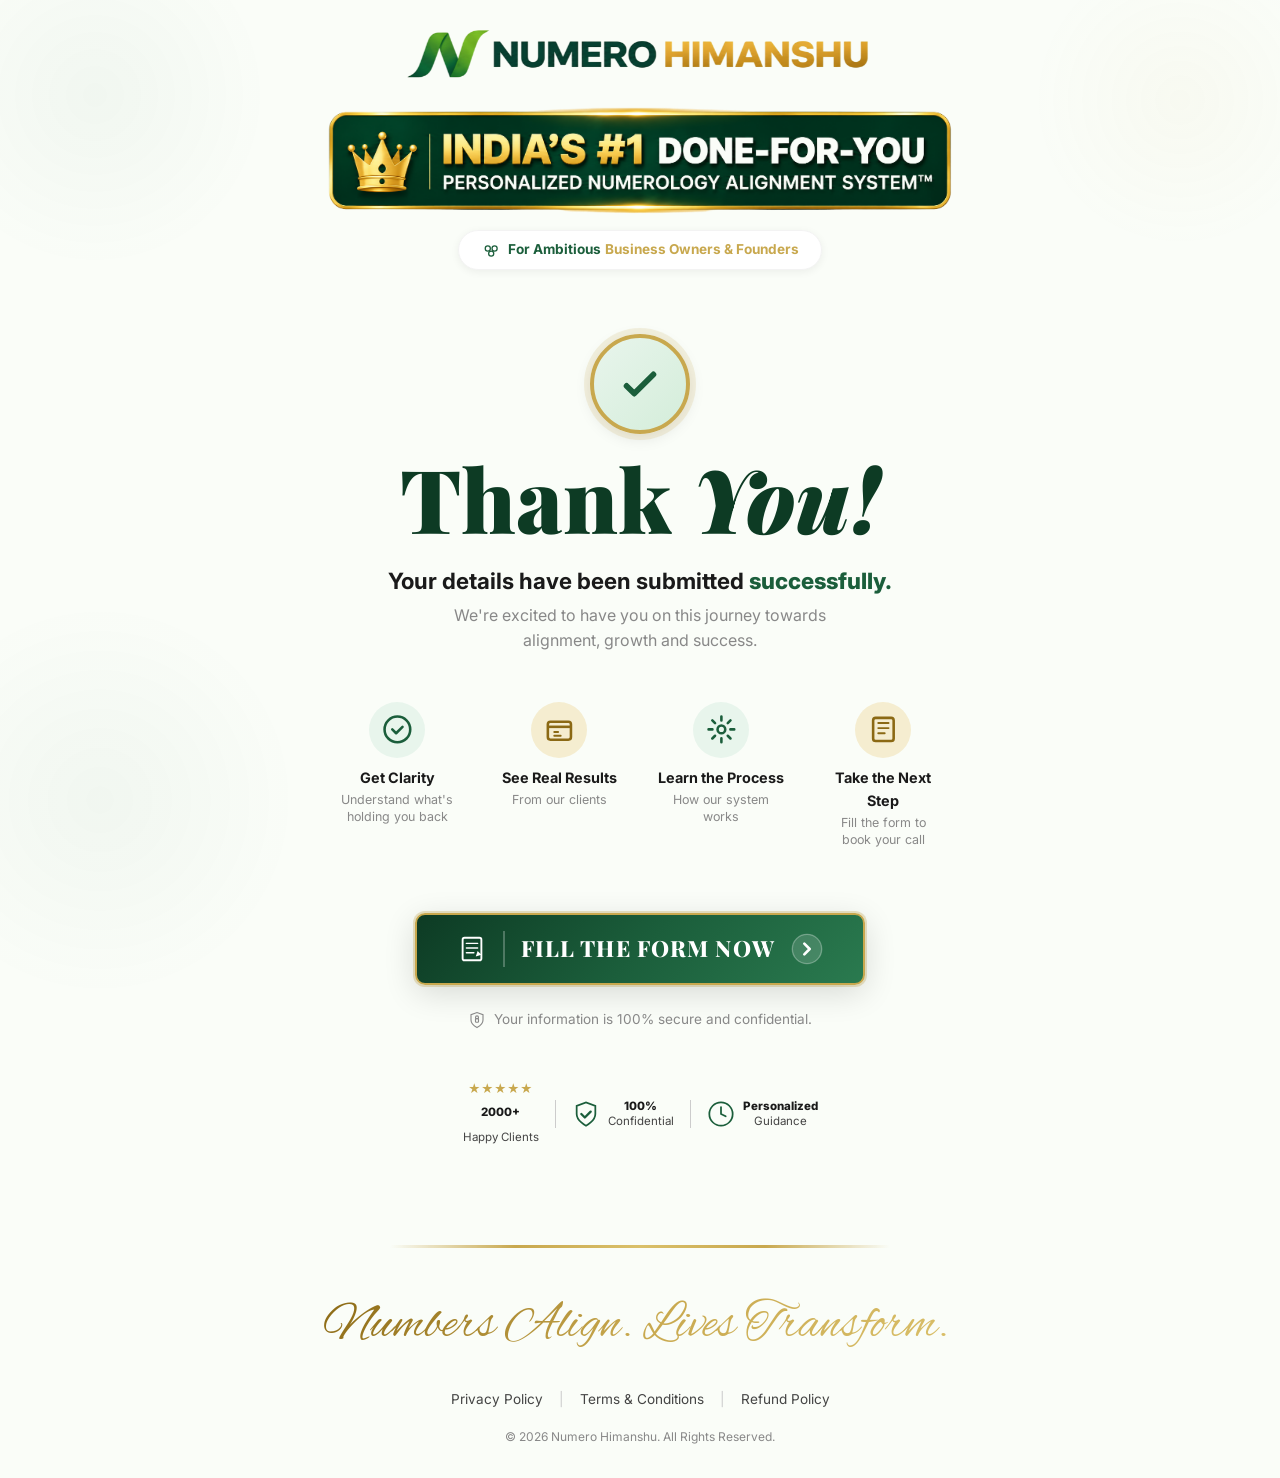
==== thankyou.html @ 4aa9016f "Remove avatar image from social proof bar on thank you page" ====
<!DOCTYPE html>
<html lang="en">
<head>
  <meta charset="UTF-8">
  <meta name="viewport" content="width=device-width, initial-scale=1.0">
  <title>Thank You — Numero Himanshu</title>
  <meta name="description" content="Thank you for booking your call with Numero Himanshu. Watch the full video and fill the form to complete your application.">
  <meta name="author" content="Numero Himanshu">
  <meta property="og:title" content="Thank You — Numero Himanshu">
  <meta property="og:description" content="Your details have been submitted successfully. Watch the video and fill the form now.">
  <meta property="og:type" content="website">
  <link rel="preconnect" href="https://fonts.googleapis.com">
  <link rel="preconnect" href="https://fonts.gstatic.com" crossorigin>
  <link href="https://fonts.googleapis.com/css2?family=Playfair+Display:ital,wght@0,700;0,800;0,900;1,700;1,800&family=Inter:wght@400;500;600;700;800&family=Great+Vibes&family=Alex+Brush&display=swap" rel="stylesheet">
  <link rel="stylesheet" href="thankyou_v3.css">
</head>
<body>

  <!-- Decorative Background Elements -->
  <div class="bg-ornament bg-ornament--top-left"></div>
  <div class="bg-ornament bg-ornament--top-right"></div>
  <div class="bg-ornament bg-ornament--bottom-left"></div>

  <!-- ========== HEADER / LOGO ========== -->
  <header class="site-header" id="site-header">
    <div class="container">
      <div class="logo" id="logo">
        <img src="images/logo_v2.png" alt="Numero Himanshu" class="logo__img">
      </div>
    </div>
  </header>

  <main>
    <!-- ========== HERO SECTION ========== -->
    <section class="hero" id="hero">
      <div class="container">

        <!-- Badge -->
        <div class="hero__badge" id="hero-badge">
          <img src="images/badge_v2.png" alt="India's #1 Done-For-You Personalized Numerology Alignment System™" class="hero__badge-img">
        </div>

        <!-- Sub-badge -->
        <div class="hero__sub-badge" id="hero-sub-badge">
          <svg class="hero__sub-badge-icon" viewBox="0 0 24 24" fill="none" xmlns="http://www.w3.org/2000/svg">
            <circle cx="8" cy="10" r="3" stroke="#1B5E3B" stroke-width="1.5" fill="none"/>
            <circle cx="16" cy="10" r="3" stroke="#1B5E3B" stroke-width="1.5" fill="none"/>
            <circle cx="12" cy="16" r="3" stroke="#1B5E3B" stroke-width="1.5" fill="none"/>
          </svg>
          <span class="hero__sub-badge-text"><span class="text-green">For Ambitious</span> <span class="text-gold">Business Owners & Founders</span></span>
        </div>

        <!-- Checkmark Icon -->
        <div class="ty-checkmark" id="ty-checkmark">
          <div class="ty-checkmark__circle">
            <svg viewBox="0 0 24 24" fill="none" xmlns="http://www.w3.org/2000/svg">
              <path d="M5 13l4 4L19 7" stroke="#1B5E3B" stroke-width="3" stroke-linecap="round" stroke-linejoin="round"/>
            </svg>
          </div>
        </div>

        <!-- Thank You Heading -->
        <h1 class="ty-heading" id="ty-heading">
          <span class="ty-heading__text">Thank </span><span class="ty-heading__text ty-heading__text--accent">You!</span>
        </h1>

        <!-- Success Message -->
        <div class="ty-message" id="ty-message">
          <p class="ty-message__title">Your details have been submitted <span class="text-green-bold">successfully.</span></p>
          <p class="ty-message__subtitle">We're excited to have you on this journey towards<br>alignment, growth and success.</p>
        </div>



        <!-- 4 Feature Cards -->
        <div class="ty-features" id="ty-features">
          <div class="ty-feature">
            <div class="ty-feature__icon ty-feature__icon--green">
              <svg viewBox="0 0 24 24" fill="none" xmlns="http://www.w3.org/2000/svg">
                <circle cx="12" cy="12" r="10" stroke="currentColor" stroke-width="2"/>
                <path d="M8 12l3 3 5-5" stroke="currentColor" stroke-width="2" stroke-linecap="round" stroke-linejoin="round"/>
              </svg>
            </div>
            <h3 class="ty-feature__title">Get Clarity</h3>
            <p class="ty-feature__desc">Understand what's<br>holding you back</p>
          </div>

          <div class="ty-feature">
            <div class="ty-feature__icon ty-feature__icon--gold">
              <svg viewBox="0 0 24 24" fill="none" xmlns="http://www.w3.org/2000/svg">
                <rect x="3" y="6" width="18" height="14" rx="2" stroke="currentColor" stroke-width="2"/>
                <path d="M3 10h18" stroke="currentColor" stroke-width="2"/>
                <path d="M8 14h3M8 17h5" stroke="currentColor" stroke-width="1.5" stroke-linecap="round"/>
              </svg>
            </div>
            <h3 class="ty-feature__title">See Real Results</h3>
            <p class="ty-feature__desc">From our clients</p>
          </div>

          <div class="ty-feature">
            <div class="ty-feature__icon ty-feature__icon--green">
              <svg viewBox="0 0 24 24" fill="none" xmlns="http://www.w3.org/2000/svg">
                <circle cx="12" cy="12" r="3" stroke="currentColor" stroke-width="2"/>
                <path d="M12 2v3M12 19v3M2 12h3M19 12h3M4.93 4.93l2.12 2.12M16.95 16.95l2.12 2.12M4.93 19.07l2.12-2.12M16.95 7.05l2.12-2.12" stroke="currentColor" stroke-width="2" stroke-linecap="round"/>
              </svg>
            </div>
            <h3 class="ty-feature__title">Learn the Process</h3>
            <p class="ty-feature__desc">How our system<br>works</p>
          </div>

          <div class="ty-feature">
            <div class="ty-feature__icon ty-feature__icon--gold">
              <svg viewBox="0 0 24 24" fill="none" xmlns="http://www.w3.org/2000/svg">
                <rect x="4" y="3" width="16" height="18" rx="2" stroke="currentColor" stroke-width="2"/>
                <path d="M8 7h8M8 11h8M8 15h5" stroke="currentColor" stroke-width="1.5" stroke-linecap="round"/>
              </svg>
            </div>
            <h3 class="ty-feature__title">Take the Next Step</h3>
            <p class="ty-feature__desc">Fill the form to<br>book your call</p>
          </div>
        </div>

        <!-- CTA Button - Fill the Form -->
        <a href="#" target="_blank" rel="noopener" class="cta-button" id="cta-fill-form">
          <div class="cta-button__icon">
            <svg viewBox="0 0 32 32" fill="none" xmlns="http://www.w3.org/2000/svg">
              <rect x="6" y="4" width="20" height="24" rx="2" fill="none" stroke="#fff" stroke-width="2"/>
              <path d="M10 10h12M10 15h12M10 20h8" stroke="#fff" stroke-width="1.5" stroke-linecap="round"/>
              <path d="M22 18l-2 6 6-2-4-4z" fill="#fff"/>
            </svg>
          </div>
          <div class="cta-button__divider"></div>
          <span class="cta-button__text">FILL THE FORM NOW</span>
          <div class="cta-button__arrow">
            <svg viewBox="0 0 24 24" fill="none" xmlns="http://www.w3.org/2000/svg">
              <circle cx="12" cy="12" r="11" fill="rgba(255,255,255,0.15)" stroke="rgba(255,255,255,0.3)" stroke-width="1"/>
              <path d="M10 8L14 12L10 16" stroke="#fff" stroke-width="2" stroke-linecap="round" stroke-linejoin="round"/>
            </svg>
          </div>
        </a>

        <!-- Security Notice -->
        <div class="ty-security" id="ty-security">
          <svg class="ty-security__icon" viewBox="0 0 24 24" fill="none" xmlns="http://www.w3.org/2000/svg">
            <path d="M12 22s8-4 8-10V5l-8-3-8 3v7c0 6 8 10 8 10z" stroke="#888" stroke-width="1.5" fill="none"/>
            <rect x="10" y="10" width="4" height="5" rx="1" stroke="#888" stroke-width="1.5"/>
            <circle cx="12" cy="8.5" r="2" stroke="#888" stroke-width="1.5"/>
          </svg>
          <span>Your information is 100% secure and confidential.</span>
        </div>

        <!-- Social Proof Bar -->
        <div class="ty-social-proof" id="ty-social-proof">
          <div class="ty-social-proof__item">
            <div class="ty-social-proof__info">
              <span class="ty-social-proof__stars">★★★★★</span>
              <span class="ty-social-proof__label"><strong>2000+</strong><br>Happy Clients</span>
            </div>
          </div>
          <div class="ty-social-proof__divider"></div>
          <div class="ty-social-proof__item">
            <svg class="ty-social-proof__badge-icon" viewBox="0 0 24 24" fill="none" xmlns="http://www.w3.org/2000/svg">
              <path d="M12 22s8-4 8-10V5l-8-3-8 3v7c0 6 8 10 8 10z" stroke="#1B5E3B" stroke-width="1.5"/>
              <path d="M8 12l3 3 5-5" stroke="#1B5E3B" stroke-width="2" stroke-linecap="round" stroke-linejoin="round"/>
            </svg>
            <span class="ty-social-proof__label"><strong>100%</strong><br>Confidential</span>
          </div>
          <div class="ty-social-proof__divider"></div>
          <div class="ty-social-proof__item">
            <svg class="ty-social-proof__badge-icon" viewBox="0 0 24 24" fill="none" xmlns="http://www.w3.org/2000/svg">
              <circle cx="12" cy="12" r="10" stroke="#1B5E3B" stroke-width="1.5"/>
              <path d="M12 6v6l4 2" stroke="#1B5E3B" stroke-width="1.5" stroke-linecap="round" stroke-linejoin="round"/>
            </svg>
            <span class="ty-social-proof__label"><strong>Personalized</strong><br>Guidance</span>
          </div>
        </div>

      </div>
    </section>

    <!-- ========== FOOTER ========== -->
    <footer class="site-footer" id="site-footer">
      <div class="container">
        <!-- Gold Decorative Divider -->
        <div class="footer__gold-divider"></div>

        <div class="footer__tagline-wrap">
          <p class="footer__tagline-text">Numbers Align. Lives Transform.</p>
        </div>

        <!-- Footer Links -->
        <div class="footer__links">
          <a href="#">Privacy Policy</a>
          <span class="footer__links-sep">|</span>
          <a href="#">Terms & Conditions</a>
          <span class="footer__links-sep">|</span>
          <a href="#">Refund Policy</a>
        </div>

        <div class="footer__copyright">
          &copy; 2026 Numero Himanshu. All Rights Reserved.
        </div>
      </div>
    </footer>
  </main>

</body>
</html>
---- thankyou_v3.css ----
/* =============================================
   NUMERO HIMANSHU — Thank You Page Styles
   Design: Dark Green + Gold + White
   ============================================= */

/* ---------- CSS CUSTOM PROPERTIES ---------- */
:root {
  /* Brand Colors */
  --green-deep:    #0D3B24;
  --green-primary: #1B5E3B;
  --green-medium:  #2A7A4F;
  --green-light:   #3A9A64;
  --green-pale:    #E8F5EC;

  --gold-deep:     #8B6914;
  --gold-primary:  #C8A84E;
  --gold-light:    #DAC06A;
  --gold-pale:     #F5EDD0;

  --white:         #FFFFFF;
  --off-white:     #FAFDF8;
  --cream:         #F7F4EC;
  --gray-100:      #F3F3F3;
  --gray-300:      #CCCCCC;
  --gray-500:      #888888;
  --gray-700:      #444444;
  --gray-900:      #1A1A1A;

  /* Typography */
  --font-display: 'Playfair Display', Georgia, serif;
  --font-body:    'Inter', system-ui, -apple-system, sans-serif;
  --font-script:  'Alex Brush', cursive;

  /* Spacing */
  --space-xs:   0.25rem;
  --space-sm:   0.5rem;
  --space-md:   1rem;
  --space-lg:   1.5rem;
  --space-xl:   2rem;
  --space-2xl:  3rem;
  --space-3xl:  4rem;
  --space-4xl:  6rem;

  /* Radius */
  --radius-sm:  6px;
  --radius-md:  10px;
  --radius-lg:  16px;
  --radius-xl:  24px;
  --radius-pill: 999px;

  /* Shadows */
  --shadow-sm:   0 2px 8px rgba(0,0,0,0.06);
  --shadow-md:   0 4px 16px rgba(0,0,0,0.10);
  --shadow-lg:   0 8px 32px rgba(0,0,0,0.14);
  --shadow-gold: 0 4px 20px rgba(200,168,78,0.25);
}

@media (max-width: 768px) {
  :root {
    --space-sm:   0.35rem;
    --space-md:   0.75rem;
    --space-lg:   1rem;
    --space-xl:   1.25rem;
    --space-2xl:  1.75rem;
    --space-3xl:  2.25rem;
    --space-4xl:  3rem;
  }
}

/* ---------- RESET & BASE ---------- */
*, *::before, *::after {
  margin: 0;
  padding: 0;
  box-sizing: border-box;
}

html {
  scroll-behavior: smooth;
  font-size: 16px;
}

body {
  font-family: var(--font-body);
  color: var(--gray-900);
  background: var(--off-white);
  line-height: 1.6;
  overflow-x: hidden;
  position: relative;
}

img {
  max-width: 100%;
  display: block;
}

a {
  text-decoration: none;
  color: inherit;
}

/* ---------- CONTAINER ---------- */
.container {
  width: 100%;
  max-width: 1000px;
  margin: 0 auto;
  padding: 0 var(--space-lg);
}

/* ---------- BACKGROUND ORNAMENTS ---------- */
.bg-ornament {
  position: fixed;
  pointer-events: none;
  z-index: 0;
  opacity: 0.04;
}

.bg-ornament--top-left {
  top: -80px;
  left: -80px;
  width: 350px;
  height: 350px;
  background: radial-gradient(circle, var(--green-primary) 0%, transparent 70%);
}

.bg-ornament--top-right {
  top: -50px;
  right: -50px;
  width: 300px;
  height: 300px;
  background: radial-gradient(circle, var(--gold-primary) 0%, transparent 70%);
}

.bg-ornament--bottom-left {
  bottom: -100px;
  left: -100px;
  width: 400px;
  height: 400px;
  background: radial-gradient(circle, var(--green-primary) 0%, transparent 70%);
}

/* =============================================
   HEADER / LOGO
   ============================================= */
.site-header {
  position: relative;
  z-index: 10;
  padding: var(--space-lg) 0 0;
  text-align: center;
}

.logo {
  display: inline-flex;
  align-items: center;
  gap: var(--space-sm);
}

.logo__img {
  height: 60px;
  width: auto;
  object-fit: contain;
}


/* =============================================
   HERO SECTION
   ============================================= */
.hero {
  position: relative;
  z-index: 1;
  text-align: center;
  padding-bottom: var(--space-xl);
}

/* --- Badge --- */
.hero__badge {
  display: inline-block;
  margin-top: -0.5rem;
  margin-bottom: 0;
  animation: fadeSlideDown 0.8s ease-out both;
}

.hero__badge-img {
  width: 100%;
  max-width: 750px;
  height: auto;
}


/* --- Sub Badge --- */
.hero__sub-badge {
  display: inline-flex;
  align-items: center;
  gap: 0.5em;
  background: var(--white);
  border: 1.5px solid var(--gray-100);
  padding: 0.6em 1.6em;
  border-radius: 2em;
  margin-top: -0.5rem;
  margin-bottom: var(--space-lg);
  box-shadow: var(--shadow-sm);
  font-size: clamp(0.6rem, 2vw, 0.85rem);
  color: var(--gray-700);
  animation: fadeSlideDown 0.8s 0.15s ease-out both;
}

.hero__sub-badge-icon {
  width: 1.5em;
  height: 1.5em;
  flex-shrink: 0;
}

.hero__sub-badge .text-green {
  color: var(--green-primary);
  font-weight: 700;
}

.hero__sub-badge .text-gold {
  color: var(--gold-primary);
  font-weight: 700;
}


/* =============================================
   THANK YOU — CHECKMARK
   ============================================= */
.ty-checkmark {
  margin: var(--space-xl) auto var(--space-md);
  animation: fadeSlideUp 0.8s 0.2s ease-out both;
}

.ty-checkmark__circle {
  width: clamp(60px, 15vw, 100px);
  height: clamp(60px, 15vw, 100px);
  margin: 0 auto;
  border-radius: 50%;
  background: linear-gradient(135deg, var(--green-pale) 0%, #d4edda 100%);
  border: 4px solid var(--gold-primary);
  box-shadow: 0 0 0 6px rgba(200, 168, 78, 0.15), var(--shadow-md);
  display: flex;
  align-items: center;
  justify-content: center;
}

.ty-checkmark__circle svg {
  width: 50%;
  height: 50%;
}


/* =============================================
   THANK YOU — HEADING
   ============================================= */
.ty-heading {
  font-family: var(--font-display);
  font-size: clamp(2.8rem, 10vw, 5.5rem);
  font-weight: 900;
  line-height: 1.1;
  margin-bottom: var(--space-md);
  animation: fadeSlideUp 0.8s 0.35s ease-out both;
}

.ty-heading__text {
  color: var(--green-deep);
}

.ty-heading__text--accent {
  font-style: italic;
}


/* =============================================
   THANK YOU — MESSAGE
   ============================================= */
.ty-message {
  margin-bottom: var(--space-xl);
  animation: fadeSlideUp 0.8s 0.5s ease-out both;
}

.ty-message__title {
  font-family: var(--font-body);
  font-size: clamp(0.95rem, 3.5vw, 1.4rem);
  font-weight: 700;
  color: var(--gray-900);
  margin-bottom: var(--space-xs);
}

.ty-message__title .text-green-bold {
  color: var(--green-primary);
  font-weight: 800;
}

.ty-message__subtitle {
  font-size: clamp(0.8rem, 2.8vw, 1rem);
  color: var(--gray-500);
  line-height: 1.6;
}


/* =============================================
   THANK YOU — VIDEO PROMPT
   ============================================= */
.ty-video-prompt {
  display: inline-flex;
  align-items: center;
  gap: var(--space-md);
  background: var(--white);
  border: 1.5px solid var(--gray-100);
  border-radius: var(--radius-lg);
  padding: var(--space-md) var(--space-xl);
  box-shadow: var(--shadow-sm);
  margin-bottom: var(--space-2xl);
  text-align: left;
  animation: fadeSlideUp 0.8s 0.6s ease-out both;
}

.ty-video-prompt__icon {
  width: 40px;
  height: 40px;
  min-width: 40px;
  border-radius: 50%;
  background: var(--gray-900);
  display: flex;
  align-items: center;
  justify-content: center;
  color: var(--white);
}

.ty-video-prompt__icon svg {
  width: 18px;
  height: 18px;
  margin-left: 2px;
}

.ty-video-prompt__bold {
  display: block;
  font-weight: 700;
  font-size: clamp(0.8rem, 2.5vw, 1rem);
  color: var(--gray-900);
}

.ty-video-prompt__sub {
  display: block;
  font-size: clamp(0.7rem, 2.2vw, 0.9rem);
  color: var(--gray-500);
}


/* =============================================
   THANK YOU — FEATURE CARDS
   ============================================= */
.ty-features {
  display: grid;
  grid-template-columns: repeat(4, 1fr);
  gap: var(--space-md);
  margin-bottom: var(--space-2xl);
  animation: fadeSlideUp 0.8s 0.7s ease-out both;
}

.ty-feature {
  text-align: center;
  padding: var(--space-md) var(--space-sm);
}

.ty-feature__icon {
  width: clamp(40px, 10vw, 56px);
  height: clamp(40px, 10vw, 56px);
  border-radius: 50%;
  display: flex;
  align-items: center;
  justify-content: center;
  margin: 0 auto var(--space-sm);
}

.ty-feature__icon svg {
  width: 55%;
  height: 55%;
}

.ty-feature__icon--green {
  background: var(--green-pale);
  color: var(--green-primary);
}

.ty-feature__icon--gold {
  background: var(--gold-pale);
  color: var(--gold-deep);
}

.ty-feature__title {
  font-family: var(--font-body);
  font-size: clamp(0.65rem, 2.2vw, 0.9rem);
  font-weight: 700;
  color: var(--gray-900);
  margin-bottom: 2px;
}

.ty-feature__desc {
  font-size: clamp(0.55rem, 1.8vw, 0.78rem);
  color: var(--gray-500);
  line-height: 1.4;
}


/* =============================================
   CTA BUTTON (reused from main page)
   ============================================= */
.cta-button {
  display: inline-flex;
  align-items: center;
  justify-content: center;
  gap: 0;
  max-width: 650px;
  margin: 0 auto var(--space-lg);
  background: linear-gradient(135deg, var(--green-deep) 0%, var(--green-primary) 50%, var(--green-medium) 100%);
  color: var(--white);
  padding: clamp(0.6rem, 2vw, 1rem) clamp(1.2rem, 4vw, 2.5rem);
  border-radius: var(--radius-md);
  box-shadow: var(--shadow-lg), 0 0 0 2px rgba(200,168,78,0.3);
  border: 2px solid var(--gold-primary);
  font-family: var(--font-display);
  cursor: pointer;
  transition: transform 0.2s, box-shadow 0.2s;
  animation: fadeSlideUp 0.9s 0.8s ease-out both;
}

.cta-button:hover {
  transform: translateY(-2px) scale(1.02);
  box-shadow: var(--shadow-lg), var(--shadow-gold);
}

.cta-button__icon {
  display: flex;
  align-items: center;
  justify-content: center;
  padding-right: clamp(0.5rem, 2vw, 1rem);
}

.cta-button__icon svg {
  width: clamp(22px, 4vw, 30px);
  height: clamp(22px, 4vw, 30px);
}

.cta-button__divider {
  width: 1.5px;
  height: clamp(24px, 5vw, 36px);
  background: rgba(255,255,255,0.25);
  margin-right: clamp(0.5rem, 2vw, 1rem);
}

.cta-button__text {
  font-size: clamp(0.85rem, 3vw, 1.4rem);
  font-weight: 800;
  letter-spacing: 0.05em;
  flex: 1;
  text-align: center;
}

.cta-button__arrow {
  display: flex;
  align-items: center;
  justify-content: center;
  margin-left: clamp(0.5rem, 2vw, 1rem);
}

.cta-button__arrow svg {
  width: clamp(22px, 5vw, 32px);
  height: clamp(22px, 5vw, 32px);
}


/* =============================================
   THANK YOU — SECURITY NOTICE
   ============================================= */
.ty-security {
  display: inline-flex;
  align-items: center;
  gap: var(--space-sm);
  font-size: clamp(0.65rem, 2.2vw, 0.85rem);
  color: var(--gray-500);
  margin-bottom: var(--space-2xl);
  animation: fadeSlideUp 0.9s 0.85s ease-out both;
}

.ty-security__icon {
  width: 18px;
  height: 18px;
  flex-shrink: 0;
}


/* =============================================
   THANK YOU — SOCIAL PROOF BAR
   ============================================= */
.ty-social-proof {
  display: flex;
  align-items: center;
  justify-content: center;
  gap: var(--space-md);
  flex-wrap: wrap;
  margin-bottom: var(--space-xl);
  animation: fadeSlideUp 0.9s 0.9s ease-out both;
}

.ty-social-proof__item {
  display: flex;
  align-items: center;
  gap: var(--space-sm);
}

.ty-social-proof__avatars {
  display: flex;
}

.ty-social-proof__avatar {
  width: 32px;
  height: 32px;
  border-radius: 50%;
  object-fit: cover;
  border: 2px solid var(--white);
}

.ty-social-proof__stars {
  color: var(--gold-primary);
  font-size: 0.75rem;
  display: block;
}

.ty-social-proof__label {
  font-size: clamp(0.55rem, 1.8vw, 0.72rem);
  color: var(--gray-700);
  line-height: 1.3;
}

.ty-social-proof__label strong {
  font-weight: 800;
  color: var(--gray-900);
}

.ty-social-proof__divider {
  width: 1px;
  height: 28px;
  background: var(--gray-300);
}

.ty-social-proof__badge-icon {
  width: 28px;
  height: 28px;
  flex-shrink: 0;
}


/* =============================================
   FOOTER
   ============================================= */
.site-footer {
  position: relative;
  z-index: 1;
  text-align: center;
  padding-top: var(--space-xl);
  padding-bottom: var(--space-xl);
}

.footer__gold-divider {
  width: 80%;
  max-width: 500px;
  height: 3px;
  margin: 0 auto var(--space-2xl);
  background: linear-gradient(90deg, transparent, var(--gold-primary), var(--gold-light), var(--gold-primary), transparent);
  border-radius: 2px;
}

.footer__tagline-wrap {
  text-align: center;
  margin-bottom: var(--space-xl);
}

.footer__tagline-text {
  font-family: var(--font-script);
  font-size: clamp(1.6rem, 5.5vw, 3.2rem);
  font-weight: 400;
  background: linear-gradient(135deg, var(--gold-deep) 0%, var(--gold-primary) 50%, var(--gold-light) 100%);
  -webkit-background-clip: text;
  -webkit-text-fill-color: transparent;
  background-clip: text;
  color: var(--gold-primary);
  margin: 0;
  padding-right: 0.2em;
  line-height: 1.2;
  white-space: nowrap;
  animation: fadeSlideUp 0.9s 1s ease-out both;
}

.footer__links {
  display: flex;
  align-items: center;
  justify-content: center;
  gap: var(--space-md);
  margin-bottom: var(--space-md);
  font-size: clamp(0.7rem, 2.2vw, 0.85rem);
  color: var(--gray-700);
}

.footer__links a {
  color: var(--gray-700);
  transition: color 0.2s;
}

.footer__links a:hover {
  color: var(--green-primary);
}

.footer__links-sep {
  color: var(--gray-300);
}

.footer__copyright {
  font-size: clamp(0.6rem, 1.8vw, 0.75rem);
  color: var(--gray-500);
}


/* =============================================
   ANIMATIONS
   ============================================= */
@keyframes fadeSlideDown {
  from {
    opacity: 0;
    transform: translateY(-20px);
  }
  to {
    opacity: 1;
    transform: translateY(0);
  }
}

@keyframes fadeSlideUp {
  from {
    opacity: 0;
    transform: translateY(30px);
  }
  to {
    opacity: 1;
    transform: translateY(0);
  }
}

@keyframes shimmer {
  0%, 100% { background-position: 0% center; }
  50% { background-position: 100% center; }
}

@keyframes pulseGlow {
  0%, 100% { box-shadow: 0 0 0 0 rgba(200,168,78,0.4); }
  50% { box-shadow: 0 0 20px 8px rgba(200,168,78,0.15); }
}


/* =============================================
   RESPONSIVE — MOBILE
   ============================================= */
@media (max-width: 480px) {
  .logo__img {
    height: 42px;
  }

  .ty-features {
    grid-template-columns: repeat(4, 1fr);
    gap: var(--space-xs);
  }

  .ty-video-prompt {
    padding: var(--space-sm) var(--space-md);
    gap: var(--space-sm);
  }

  .ty-video-prompt__icon {
    width: 32px;
    height: 32px;
    min-width: 32px;
  }

  .ty-video-prompt__icon svg {
    width: 14px;
    height: 14px;
  }

  .ty-social-proof {
    gap: var(--space-sm);
  }

  .ty-social-proof__divider {
    height: 20px;
  }

  .ty-social-proof__badge-icon {
    width: 20px;
    height: 20px;
  }

  .ty-social-proof__avatar {
    width: 24px;
    height: 24px;
  }

  .cta-button__text {
    font-size: 1rem;
    letter-spacing: 0.04em;
  }

  .cta-button__icon svg {
    width: 22px;
    height: 22px;
  }

  .cta-button__arrow svg {
    width: 26px;
    height: 26px;
  }
}

/* Tablet and up */
@media (min-width: 768px) {
  .container {
    max-width: 680px;
  }

  .site-header {
    padding-bottom: var(--space-md);
  }

  .hero__badge {
    margin-top: 0;
    margin-bottom: var(--space-sm);
  }

  .hero__sub-badge {
    margin-top: 0;
    margin-bottom: var(--space-xl);
  }

  .hero__badge-text {
    font-size: 0.75rem;
  }
}
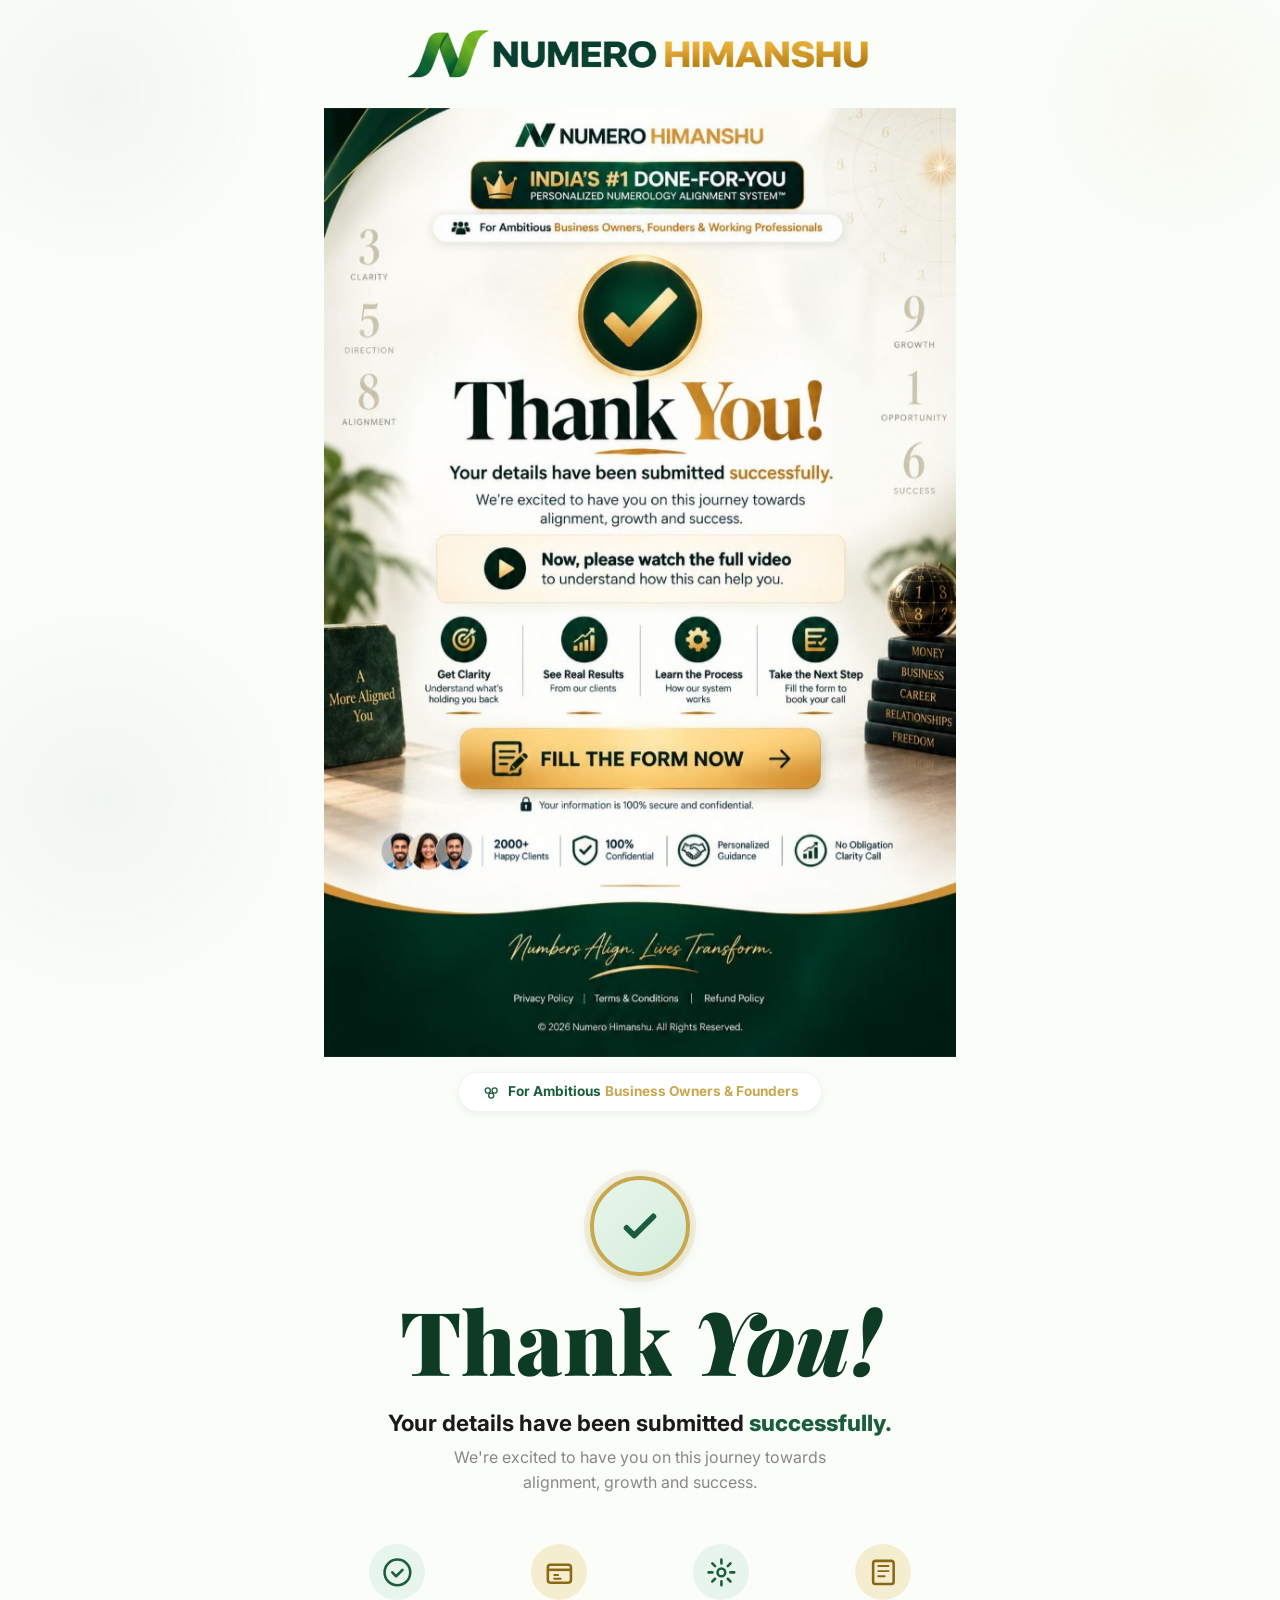
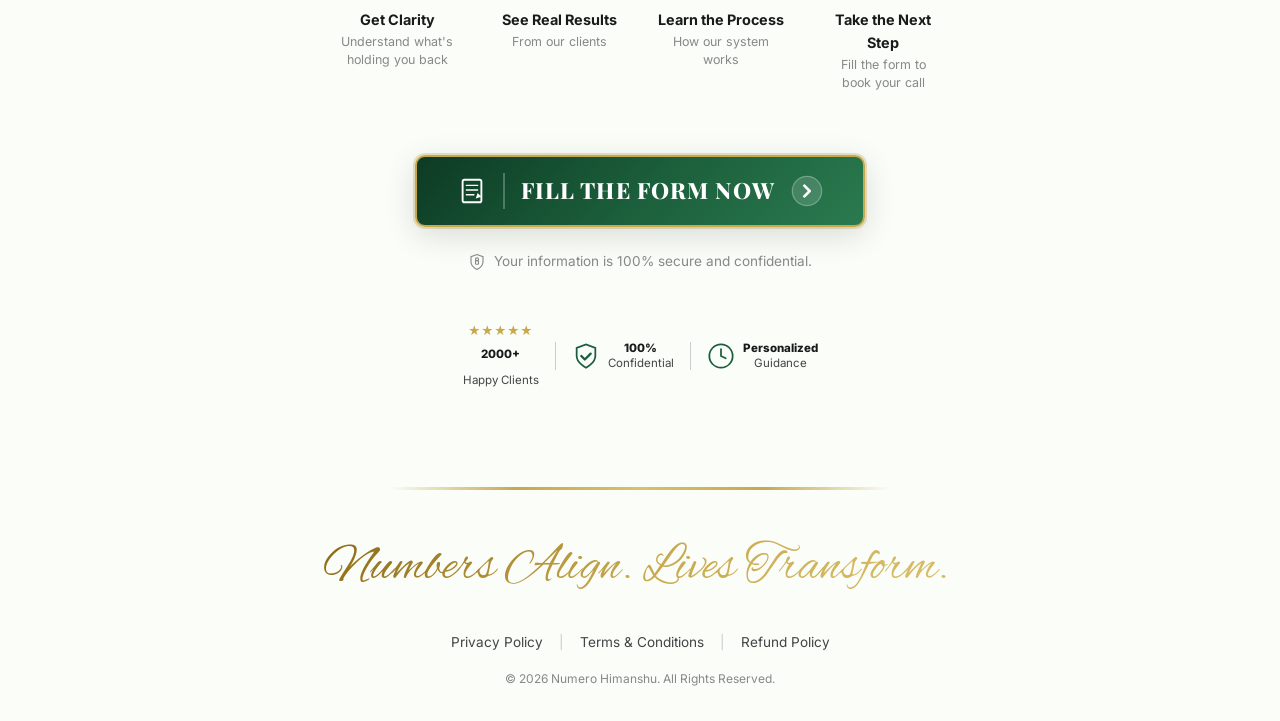
==== commit 5c96dfc9: "Update badge image to BUSINESS NUMEROLOGY ALIGNMENT" ====
--- a/thankyou.html
+++ b/thankyou.html
@@ -37,7 +37,7 @@
 
         <!-- Badge -->
         <div class="hero__badge" id="hero-badge">
-          <img src="images/badge_v2.png" alt="India's #1 Done-For-You Personalized Numerology Alignment System™" class="hero__badge-img">
+          <img src="images/badge_v3.jpg" alt="India's #1 Done-For-You Business Numerology Alignment™" class="hero__badge-img">
         </div>
 
         <!-- Sub-badge -->
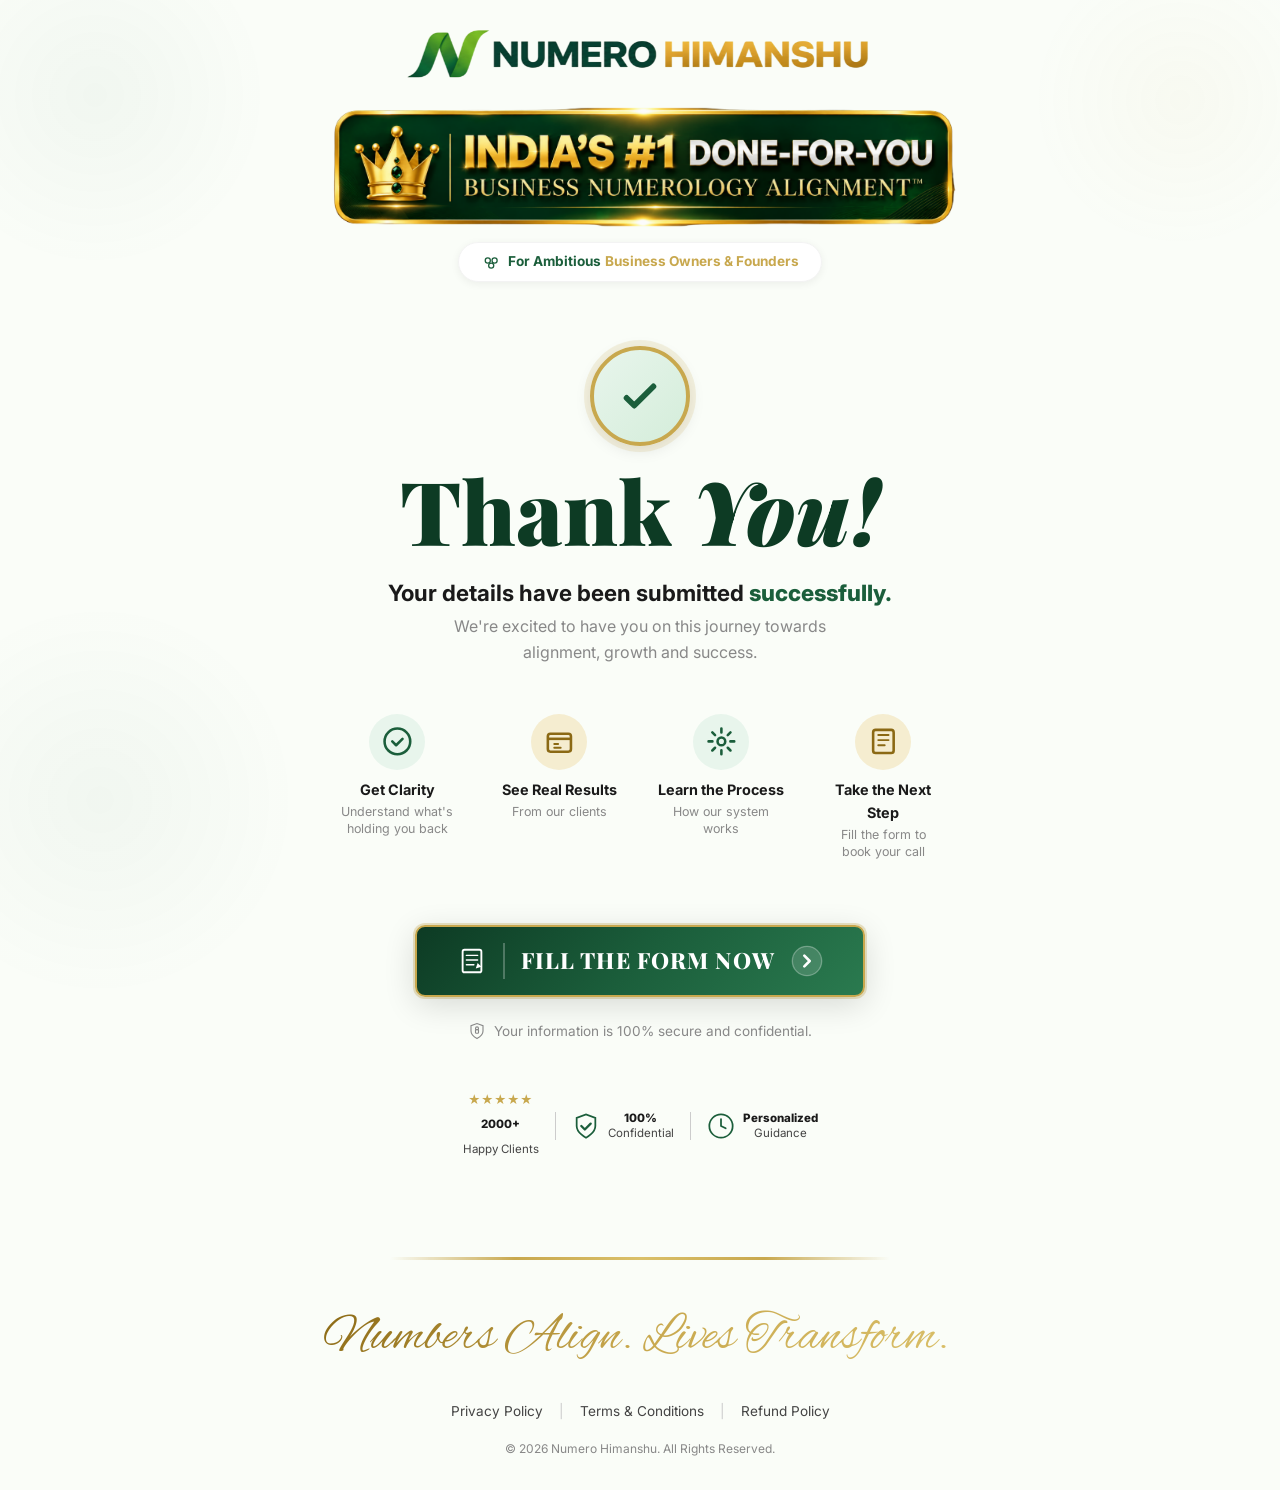
==== commit 0acbdda8: "Update badge image to the correct provided image" ====
--- a/thankyou.html
+++ b/thankyou.html
@@ -37,7 +37,7 @@
 
         <!-- Badge -->
         <div class="hero__badge" id="hero-badge">
-          <img src="images/badge_v3.jpg" alt="India's #1 Done-For-You Business Numerology Alignment™" class="hero__badge-img">
+          <img src="images/badge_v4.png" alt="India's #1 Done-For-You Business Numerology Alignment™" class="hero__badge-img">
         </div>
 
         <!-- Sub-badge -->
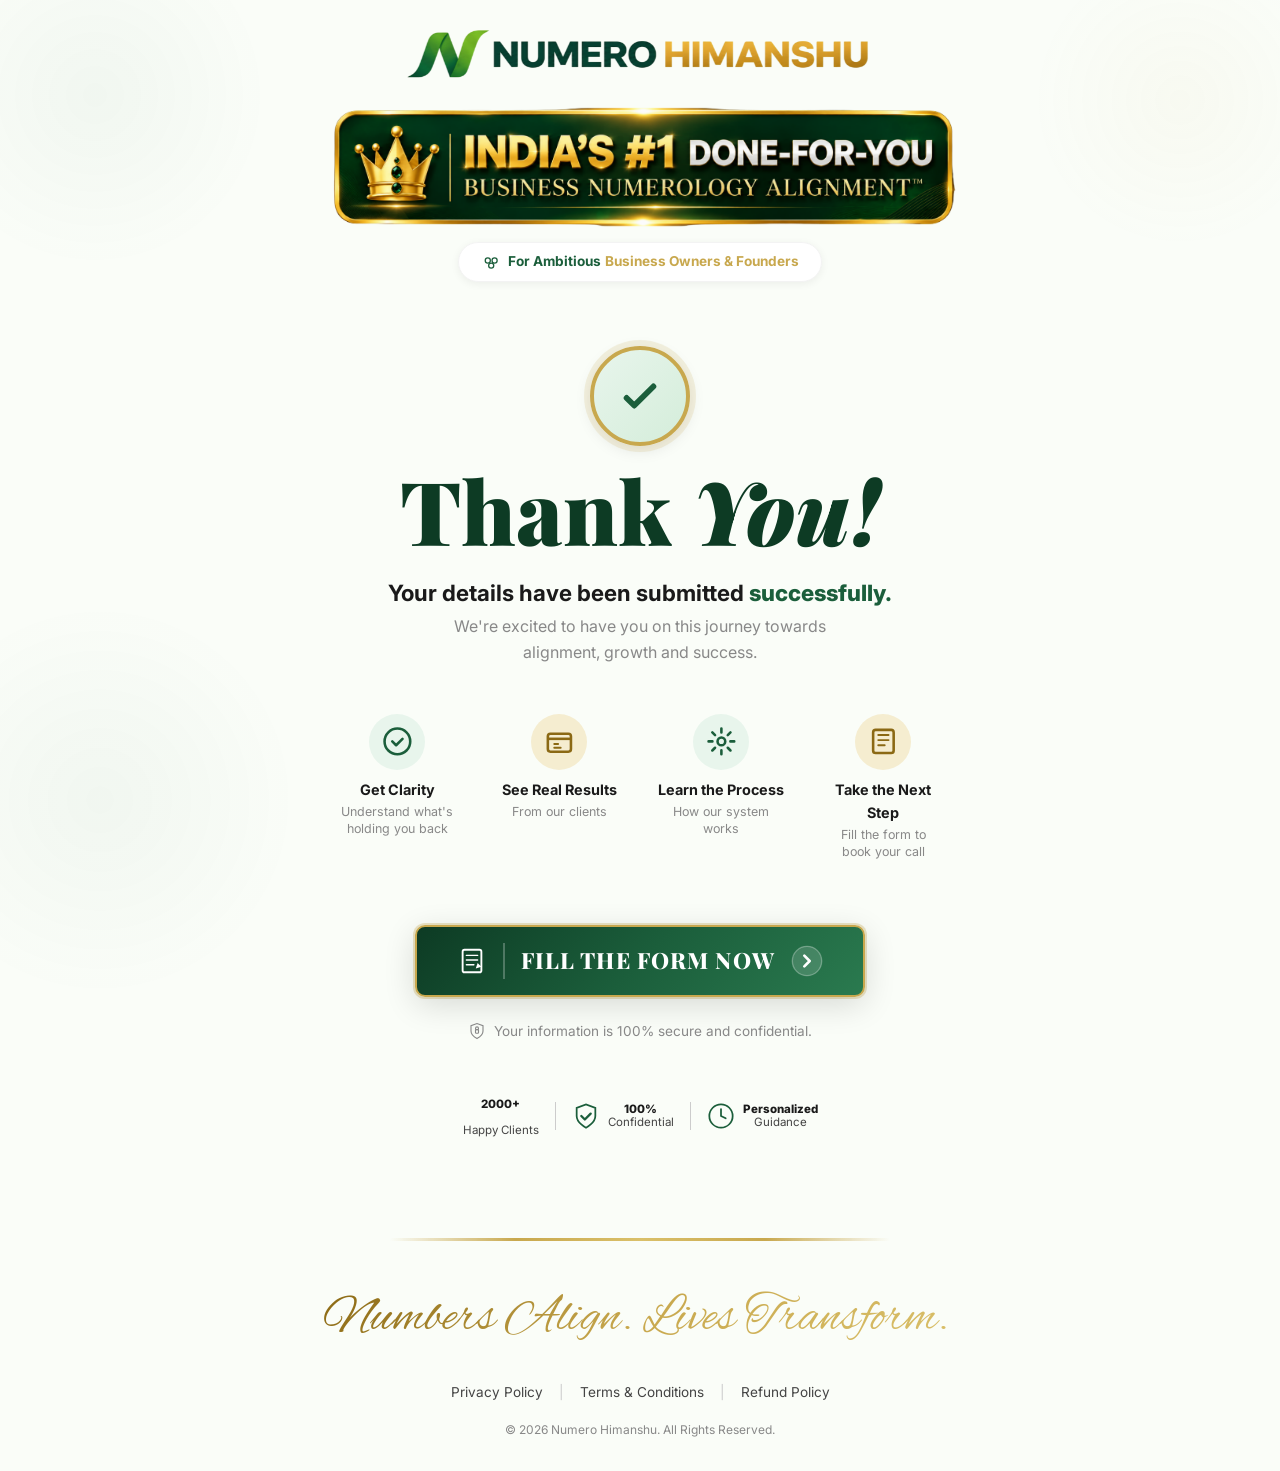
==== commit 6bce8818: "Remove stars from Happy Clients and reduce line-height" ====
--- a/thankyou.html
+++ b/thankyou.html
@@ -12,7 +12,7 @@
   <link rel="preconnect" href="https://fonts.googleapis.com">
   <link rel="preconnect" href="https://fonts.gstatic.com" crossorigin>
   <link href="https://fonts.googleapis.com/css2?family=Playfair+Display:ital,wght@0,700;0,800;0,900;1,700;1,800&family=Inter:wght@400;500;600;700;800&family=Great+Vibes&family=Alex+Brush&display=swap" rel="stylesheet">
-  <link rel="stylesheet" href="thankyou_v3.css">
+  <link rel="stylesheet" href="thankyou_v4.css">
 </head>
 <body>
 
@@ -121,7 +121,7 @@
         </div>
 
         <!-- CTA Button - Fill the Form -->
-        <a href="#" target="_blank" rel="noopener" class="cta-button" id="cta-fill-form">
+        <a href="https://docs.google.com/forms/d/e/1FAIpQLSfP5F0KA-wApXB-6QwirJ4SPEWi4gEYkLsGLkhRnbP4P7kDVQ/viewform" target="_blank" rel="noopener" class="cta-button" id="cta-fill-form">
           <div class="cta-button__icon">
             <svg viewBox="0 0 32 32" fill="none" xmlns="http://www.w3.org/2000/svg">
               <rect x="6" y="4" width="20" height="24" rx="2" fill="none" stroke="#fff" stroke-width="2"/>
@@ -153,7 +153,6 @@
         <div class="ty-social-proof" id="ty-social-proof">
           <div class="ty-social-proof__item">
             <div class="ty-social-proof__info">
-              <span class="ty-social-proof__stars">★★★★★</span>
               <span class="ty-social-proof__label"><strong>2000+</strong><br>Happy Clients</span>
             </div>
           </div>
--- a/thankyou_v4.css
+++ b/thankyou_v4.css
@@ -0,0 +1,744 @@
+/* =============================================
+   NUMERO HIMANSHU — Thank You Page Styles
+   Design: Dark Green + Gold + White
+   ============================================= */
+
+/* ---------- CSS CUSTOM PROPERTIES ---------- */
+:root {
+  /* Brand Colors */
+  --green-deep:    #0D3B24;
+  --green-primary: #1B5E3B;
+  --green-medium:  #2A7A4F;
+  --green-light:   #3A9A64;
+  --green-pale:    #E8F5EC;
+
+  --gold-deep:     #8B6914;
+  --gold-primary:  #C8A84E;
+  --gold-light:    #DAC06A;
+  --gold-pale:     #F5EDD0;
+
+  --white:         #FFFFFF;
+  --off-white:     #FAFDF8;
+  --cream:         #F7F4EC;
+  --gray-100:      #F3F3F3;
+  --gray-300:      #CCCCCC;
+  --gray-500:      #888888;
+  --gray-700:      #444444;
+  --gray-900:      #1A1A1A;
+
+  /* Typography */
+  --font-display: 'Playfair Display', Georgia, serif;
+  --font-body:    'Inter', system-ui, -apple-system, sans-serif;
+  --font-script:  'Alex Brush', cursive;
+
+  /* Spacing */
+  --space-xs:   0.25rem;
+  --space-sm:   0.5rem;
+  --space-md:   1rem;
+  --space-lg:   1.5rem;
+  --space-xl:   2rem;
+  --space-2xl:  3rem;
+  --space-3xl:  4rem;
+  --space-4xl:  6rem;
+
+  /* Radius */
+  --radius-sm:  6px;
+  --radius-md:  10px;
+  --radius-lg:  16px;
+  --radius-xl:  24px;
+  --radius-pill: 999px;
+
+  /* Shadows */
+  --shadow-sm:   0 2px 8px rgba(0,0,0,0.06);
+  --shadow-md:   0 4px 16px rgba(0,0,0,0.10);
+  --shadow-lg:   0 8px 32px rgba(0,0,0,0.14);
+  --shadow-gold: 0 4px 20px rgba(200,168,78,0.25);
+}
+
+@media (max-width: 768px) {
+  :root {
+    --space-sm:   0.35rem;
+    --space-md:   0.75rem;
+    --space-lg:   1rem;
+    --space-xl:   1.25rem;
+    --space-2xl:  1.75rem;
+    --space-3xl:  2.25rem;
+    --space-4xl:  3rem;
+  }
+}
+
+/* ---------- RESET & BASE ---------- */
+*, *::before, *::after {
+  margin: 0;
+  padding: 0;
+  box-sizing: border-box;
+}
+
+html {
+  scroll-behavior: smooth;
+  font-size: 16px;
+}
+
+body {
+  font-family: var(--font-body);
+  color: var(--gray-900);
+  background: var(--off-white);
+  line-height: 1.6;
+  overflow-x: hidden;
+  position: relative;
+}
+
+img {
+  max-width: 100%;
+  display: block;
+}
+
+a {
+  text-decoration: none;
+  color: inherit;
+}
+
+/* ---------- CONTAINER ---------- */
+.container {
+  width: 100%;
+  max-width: 1000px;
+  margin: 0 auto;
+  padding: 0 var(--space-lg);
+}
+
+/* ---------- BACKGROUND ORNAMENTS ---------- */
+.bg-ornament {
+  position: fixed;
+  pointer-events: none;
+  z-index: 0;
+  opacity: 0.04;
+}
+
+.bg-ornament--top-left {
+  top: -80px;
+  left: -80px;
+  width: 350px;
+  height: 350px;
+  background: radial-gradient(circle, var(--green-primary) 0%, transparent 70%);
+}
+
+.bg-ornament--top-right {
+  top: -50px;
+  right: -50px;
+  width: 300px;
+  height: 300px;
+  background: radial-gradient(circle, var(--gold-primary) 0%, transparent 70%);
+}
+
+.bg-ornament--bottom-left {
+  bottom: -100px;
+  left: -100px;
+  width: 400px;
+  height: 400px;
+  background: radial-gradient(circle, var(--green-primary) 0%, transparent 70%);
+}
+
+/* =============================================
+   HEADER / LOGO
+   ============================================= */
+.site-header {
+  position: relative;
+  z-index: 10;
+  padding: var(--space-lg) 0 0;
+  text-align: center;
+}
+
+.logo {
+  display: inline-flex;
+  align-items: center;
+  gap: var(--space-sm);
+}
+
+.logo__img {
+  height: 60px;
+  width: auto;
+  object-fit: contain;
+}
+
+
+/* =============================================
+   HERO SECTION
+   ============================================= */
+.hero {
+  position: relative;
+  z-index: 1;
+  text-align: center;
+  padding-bottom: var(--space-xl);
+}
+
+/* --- Badge --- */
+.hero__badge {
+  display: inline-block;
+  margin-top: -0.5rem;
+  margin-bottom: 0;
+  animation: fadeSlideDown 0.8s ease-out both;
+}
+
+.hero__badge-img {
+  width: 100%;
+  max-width: 750px;
+  height: auto;
+}
+
+
+/* --- Sub Badge --- */
+.hero__sub-badge {
+  display: inline-flex;
+  align-items: center;
+  gap: 0.5em;
+  background: var(--white);
+  border: 1.5px solid var(--gray-100);
+  padding: 0.6em 1.6em;
+  border-radius: 2em;
+  margin-top: -0.5rem;
+  margin-bottom: var(--space-lg);
+  box-shadow: var(--shadow-sm);
+  font-size: clamp(0.6rem, 2vw, 0.85rem);
+  color: var(--gray-700);
+  animation: fadeSlideDown 0.8s 0.15s ease-out both;
+}
+
+.hero__sub-badge-icon {
+  width: 1.5em;
+  height: 1.5em;
+  flex-shrink: 0;
+}
+
+.hero__sub-badge .text-green {
+  color: var(--green-primary);
+  font-weight: 700;
+}
+
+.hero__sub-badge .text-gold {
+  color: var(--gold-primary);
+  font-weight: 700;
+}
+
+
+/* =============================================
+   THANK YOU — CHECKMARK
+   ============================================= */
+.ty-checkmark {
+  margin: var(--space-xl) auto var(--space-md);
+  animation: fadeSlideUp 0.8s 0.2s ease-out both;
+}
+
+.ty-checkmark__circle {
+  width: clamp(60px, 15vw, 100px);
+  height: clamp(60px, 15vw, 100px);
+  margin: 0 auto;
+  border-radius: 50%;
+  background: linear-gradient(135deg, var(--green-pale) 0%, #d4edda 100%);
+  border: 4px solid var(--gold-primary);
+  box-shadow: 0 0 0 6px rgba(200, 168, 78, 0.15), var(--shadow-md);
+  display: flex;
+  align-items: center;
+  justify-content: center;
+}
+
+.ty-checkmark__circle svg {
+  width: 50%;
+  height: 50%;
+}
+
+
+/* =============================================
+   THANK YOU — HEADING
+   ============================================= */
+.ty-heading {
+  font-family: var(--font-display);
+  font-size: clamp(2.8rem, 10vw, 5.5rem);
+  font-weight: 900;
+  line-height: 1.1;
+  margin-bottom: var(--space-md);
+  animation: fadeSlideUp 0.8s 0.35s ease-out both;
+}
+
+.ty-heading__text {
+  color: var(--green-deep);
+}
+
+.ty-heading__text--accent {
+  font-style: italic;
+}
+
+
+/* =============================================
+   THANK YOU — MESSAGE
+   ============================================= */
+.ty-message {
+  margin-bottom: var(--space-xl);
+  animation: fadeSlideUp 0.8s 0.5s ease-out both;
+}
+
+.ty-message__title {
+  font-family: var(--font-body);
+  font-size: clamp(0.95rem, 3.5vw, 1.4rem);
+  font-weight: 700;
+  color: var(--gray-900);
+  margin-bottom: var(--space-xs);
+}
+
+.ty-message__title .text-green-bold {
+  color: var(--green-primary);
+  font-weight: 800;
+}
+
+.ty-message__subtitle {
+  font-size: clamp(0.8rem, 2.8vw, 1rem);
+  color: var(--gray-500);
+  line-height: 1.6;
+}
+
+
+/* =============================================
+   THANK YOU — VIDEO PROMPT
+   ============================================= */
+.ty-video-prompt {
+  display: inline-flex;
+  align-items: center;
+  gap: var(--space-md);
+  background: var(--white);
+  border: 1.5px solid var(--gray-100);
+  border-radius: var(--radius-lg);
+  padding: var(--space-md) var(--space-xl);
+  box-shadow: var(--shadow-sm);
+  margin-bottom: var(--space-2xl);
+  text-align: left;
+  animation: fadeSlideUp 0.8s 0.6s ease-out both;
+}
+
+.ty-video-prompt__icon {
+  width: 40px;
+  height: 40px;
+  min-width: 40px;
+  border-radius: 50%;
+  background: var(--gray-900);
+  display: flex;
+  align-items: center;
+  justify-content: center;
+  color: var(--white);
+}
+
+.ty-video-prompt__icon svg {
+  width: 18px;
+  height: 18px;
+  margin-left: 2px;
+}
+
+.ty-video-prompt__bold {
+  display: block;
+  font-weight: 700;
+  font-size: clamp(0.8rem, 2.5vw, 1rem);
+  color: var(--gray-900);
+}
+
+.ty-video-prompt__sub {
+  display: block;
+  font-size: clamp(0.7rem, 2.2vw, 0.9rem);
+  color: var(--gray-500);
+}
+
+
+/* =============================================
+   THANK YOU — FEATURE CARDS
+   ============================================= */
+.ty-features {
+  display: grid;
+  grid-template-columns: repeat(4, 1fr);
+  gap: var(--space-md);
+  margin-bottom: var(--space-2xl);
+  animation: fadeSlideUp 0.8s 0.7s ease-out both;
+}
+
+.ty-feature {
+  text-align: center;
+  padding: var(--space-md) var(--space-sm);
+}
+
+.ty-feature__icon {
+  width: clamp(40px, 10vw, 56px);
+  height: clamp(40px, 10vw, 56px);
+  border-radius: 50%;
+  display: flex;
+  align-items: center;
+  justify-content: center;
+  margin: 0 auto var(--space-sm);
+}
+
+.ty-feature__icon svg {
+  width: 55%;
+  height: 55%;
+}
+
+.ty-feature__icon--green {
+  background: var(--green-pale);
+  color: var(--green-primary);
+}
+
+.ty-feature__icon--gold {
+  background: var(--gold-pale);
+  color: var(--gold-deep);
+}
+
+.ty-feature__title {
+  font-family: var(--font-body);
+  font-size: clamp(0.65rem, 2.2vw, 0.9rem);
+  font-weight: 700;
+  color: var(--gray-900);
+  margin-bottom: 2px;
+}
+
+.ty-feature__desc {
+  font-size: clamp(0.55rem, 1.8vw, 0.78rem);
+  color: var(--gray-500);
+  line-height: 1.4;
+}
+
+
+/* =============================================
+   CTA BUTTON (reused from main page)
+   ============================================= */
+.cta-button {
+  display: inline-flex;
+  align-items: center;
+  justify-content: center;
+  gap: 0;
+  max-width: 650px;
+  margin: 0 auto var(--space-lg);
+  background: linear-gradient(135deg, var(--green-deep) 0%, var(--green-primary) 50%, var(--green-medium) 100%);
+  color: var(--white);
+  padding: clamp(0.6rem, 2vw, 1rem) clamp(1.2rem, 4vw, 2.5rem);
+  border-radius: var(--radius-md);
+  box-shadow: var(--shadow-lg), 0 0 0 2px rgba(200,168,78,0.3);
+  border: 2px solid var(--gold-primary);
+  font-family: var(--font-display);
+  cursor: pointer;
+  transition: transform 0.2s, box-shadow 0.2s;
+  animation: fadeSlideUp 0.9s 0.8s ease-out both;
+}
+
+.cta-button:hover {
+  transform: translateY(-2px) scale(1.02);
+  box-shadow: var(--shadow-lg), var(--shadow-gold);
+}
+
+.cta-button__icon {
+  display: flex;
+  align-items: center;
+  justify-content: center;
+  padding-right: clamp(0.5rem, 2vw, 1rem);
+}
+
+.cta-button__icon svg {
+  width: clamp(22px, 4vw, 30px);
+  height: clamp(22px, 4vw, 30px);
+}
+
+.cta-button__divider {
+  width: 1.5px;
+  height: clamp(24px, 5vw, 36px);
+  background: rgba(255,255,255,0.25);
+  margin-right: clamp(0.5rem, 2vw, 1rem);
+}
+
+.cta-button__text {
+  font-size: clamp(0.85rem, 3vw, 1.4rem);
+  font-weight: 800;
+  letter-spacing: 0.05em;
+  flex: 1;
+  text-align: center;
+}
+
+.cta-button__arrow {
+  display: flex;
+  align-items: center;
+  justify-content: center;
+  margin-left: clamp(0.5rem, 2vw, 1rem);
+}
+
+.cta-button__arrow svg {
+  width: clamp(22px, 5vw, 32px);
+  height: clamp(22px, 5vw, 32px);
+}
+
+
+/* =============================================
+   THANK YOU — SECURITY NOTICE
+   ============================================= */
+.ty-security {
+  display: inline-flex;
+  align-items: center;
+  gap: var(--space-sm);
+  font-size: clamp(0.65rem, 2.2vw, 0.85rem);
+  color: var(--gray-500);
+  margin-bottom: var(--space-2xl);
+  animation: fadeSlideUp 0.9s 0.85s ease-out both;
+}
+
+.ty-security__icon {
+  width: 18px;
+  height: 18px;
+  flex-shrink: 0;
+}
+
+
+/* =============================================
+   THANK YOU — SOCIAL PROOF BAR
+   ============================================= */
+.ty-social-proof {
+  display: flex;
+  align-items: center;
+  justify-content: center;
+  gap: var(--space-md);
+  flex-wrap: wrap;
+  margin-bottom: var(--space-xl);
+  animation: fadeSlideUp 0.9s 0.9s ease-out both;
+}
+
+.ty-social-proof__item {
+  display: flex;
+  align-items: center;
+  gap: var(--space-sm);
+}
+
+.ty-social-proof__avatars {
+  display: flex;
+}
+
+.ty-social-proof__avatar {
+  width: 32px;
+  height: 32px;
+  border-radius: 50%;
+  object-fit: cover;
+  border: 2px solid var(--white);
+}
+
+.ty-social-proof__stars {
+  color: var(--gold-primary);
+  font-size: 0.75rem;
+  display: block;
+}
+
+.ty-social-proof__label {
+  font-size: clamp(0.55rem, 1.8vw, 0.72rem);
+  color: var(--gray-700);
+  line-height: 1.1;
+}
+
+.ty-social-proof__label strong {
+  font-weight: 800;
+  color: var(--gray-900);
+}
+
+.ty-social-proof__divider {
+  width: 1px;
+  height: 28px;
+  background: var(--gray-300);
+}
+
+.ty-social-proof__badge-icon {
+  width: 28px;
+  height: 28px;
+  flex-shrink: 0;
+}
+
+
+/* =============================================
+   FOOTER
+   ============================================= */
+.site-footer {
+  position: relative;
+  z-index: 1;
+  text-align: center;
+  padding-top: var(--space-xl);
+  padding-bottom: var(--space-xl);
+}
+
+.footer__gold-divider {
+  width: 80%;
+  max-width: 500px;
+  height: 3px;
+  margin: 0 auto var(--space-2xl);
+  background: linear-gradient(90deg, transparent, var(--gold-primary), var(--gold-light), var(--gold-primary), transparent);
+  border-radius: 2px;
+}
+
+.footer__tagline-wrap {
+  text-align: center;
+  margin-bottom: var(--space-xl);
+}
+
+.footer__tagline-text {
+  font-family: var(--font-script);
+  font-size: clamp(1.6rem, 5.5vw, 3.2rem);
+  font-weight: 400;
+  background: linear-gradient(135deg, var(--gold-deep) 0%, var(--gold-primary) 50%, var(--gold-light) 100%);
+  -webkit-background-clip: text;
+  -webkit-text-fill-color: transparent;
+  background-clip: text;
+  color: var(--gold-primary);
+  margin: 0;
+  padding-right: 0.2em;
+  line-height: 1.2;
+  white-space: nowrap;
+  animation: fadeSlideUp 0.9s 1s ease-out both;
+}
+
+.footer__links {
+  display: flex;
+  align-items: center;
+  justify-content: center;
+  gap: var(--space-md);
+  margin-bottom: var(--space-md);
+  font-size: clamp(0.7rem, 2.2vw, 0.85rem);
+  color: var(--gray-700);
+}
+
+.footer__links a {
+  color: var(--gray-700);
+  transition: color 0.2s;
+}
+
+.footer__links a:hover {
+  color: var(--green-primary);
+}
+
+.footer__links-sep {
+  color: var(--gray-300);
+}
+
+.footer__copyright {
+  font-size: clamp(0.6rem, 1.8vw, 0.75rem);
+  color: var(--gray-500);
+}
+
+
+/* =============================================
+   ANIMATIONS
+   ============================================= */
+@keyframes fadeSlideDown {
+  from {
+    opacity: 0;
+    transform: translateY(-20px);
+  }
+  to {
+    opacity: 1;
+    transform: translateY(0);
+  }
+}
+
+@keyframes fadeSlideUp {
+  from {
+    opacity: 0;
+    transform: translateY(30px);
+  }
+  to {
+    opacity: 1;
+    transform: translateY(0);
+  }
+}
+
+@keyframes shimmer {
+  0%, 100% { background-position: 0% center; }
+  50% { background-position: 100% center; }
+}
+
+@keyframes pulseGlow {
+  0%, 100% { box-shadow: 0 0 0 0 rgba(200,168,78,0.4); }
+  50% { box-shadow: 0 0 20px 8px rgba(200,168,78,0.15); }
+}
+
+
+/* =============================================
+   RESPONSIVE — MOBILE
+   ============================================= */
+@media (max-width: 480px) {
+  .logo__img {
+    height: 42px;
+  }
+
+  .ty-features {
+    grid-template-columns: repeat(4, 1fr);
+    gap: var(--space-xs);
+  }
+
+  .ty-video-prompt {
+    padding: var(--space-sm) var(--space-md);
+    gap: var(--space-sm);
+  }
+
+  .ty-video-prompt__icon {
+    width: 32px;
+    height: 32px;
+    min-width: 32px;
+  }
+
+  .ty-video-prompt__icon svg {
+    width: 14px;
+    height: 14px;
+  }
+
+  .ty-social-proof {
+    gap: var(--space-sm);
+  }
+
+  .ty-social-proof__divider {
+    height: 20px;
+  }
+
+  .ty-social-proof__badge-icon {
+    width: 20px;
+    height: 20px;
+  }
+
+  .ty-social-proof__avatar {
+    width: 24px;
+    height: 24px;
+  }
+
+  .cta-button__text {
+    font-size: 1rem;
+    letter-spacing: 0.04em;
+  }
+
+  .cta-button__icon svg {
+    width: 22px;
+    height: 22px;
+  }
+
+  .cta-button__arrow svg {
+    width: 26px;
+    height: 26px;
+  }
+}
+
+/* Tablet and up */
+@media (min-width: 768px) {
+  .container {
+    max-width: 680px;
+  }
+
+  .site-header {
+    padding-bottom: var(--space-md);
+  }
+
+  .hero__badge {
+    margin-top: 0;
+    margin-bottom: var(--space-sm);
+  }
+
+  .hero__sub-badge {
+    margin-top: 0;
+    margin-bottom: var(--space-xl);
+  }
+
+  .hero__badge-text {
+    font-size: 0.75rem;
+  }
+}
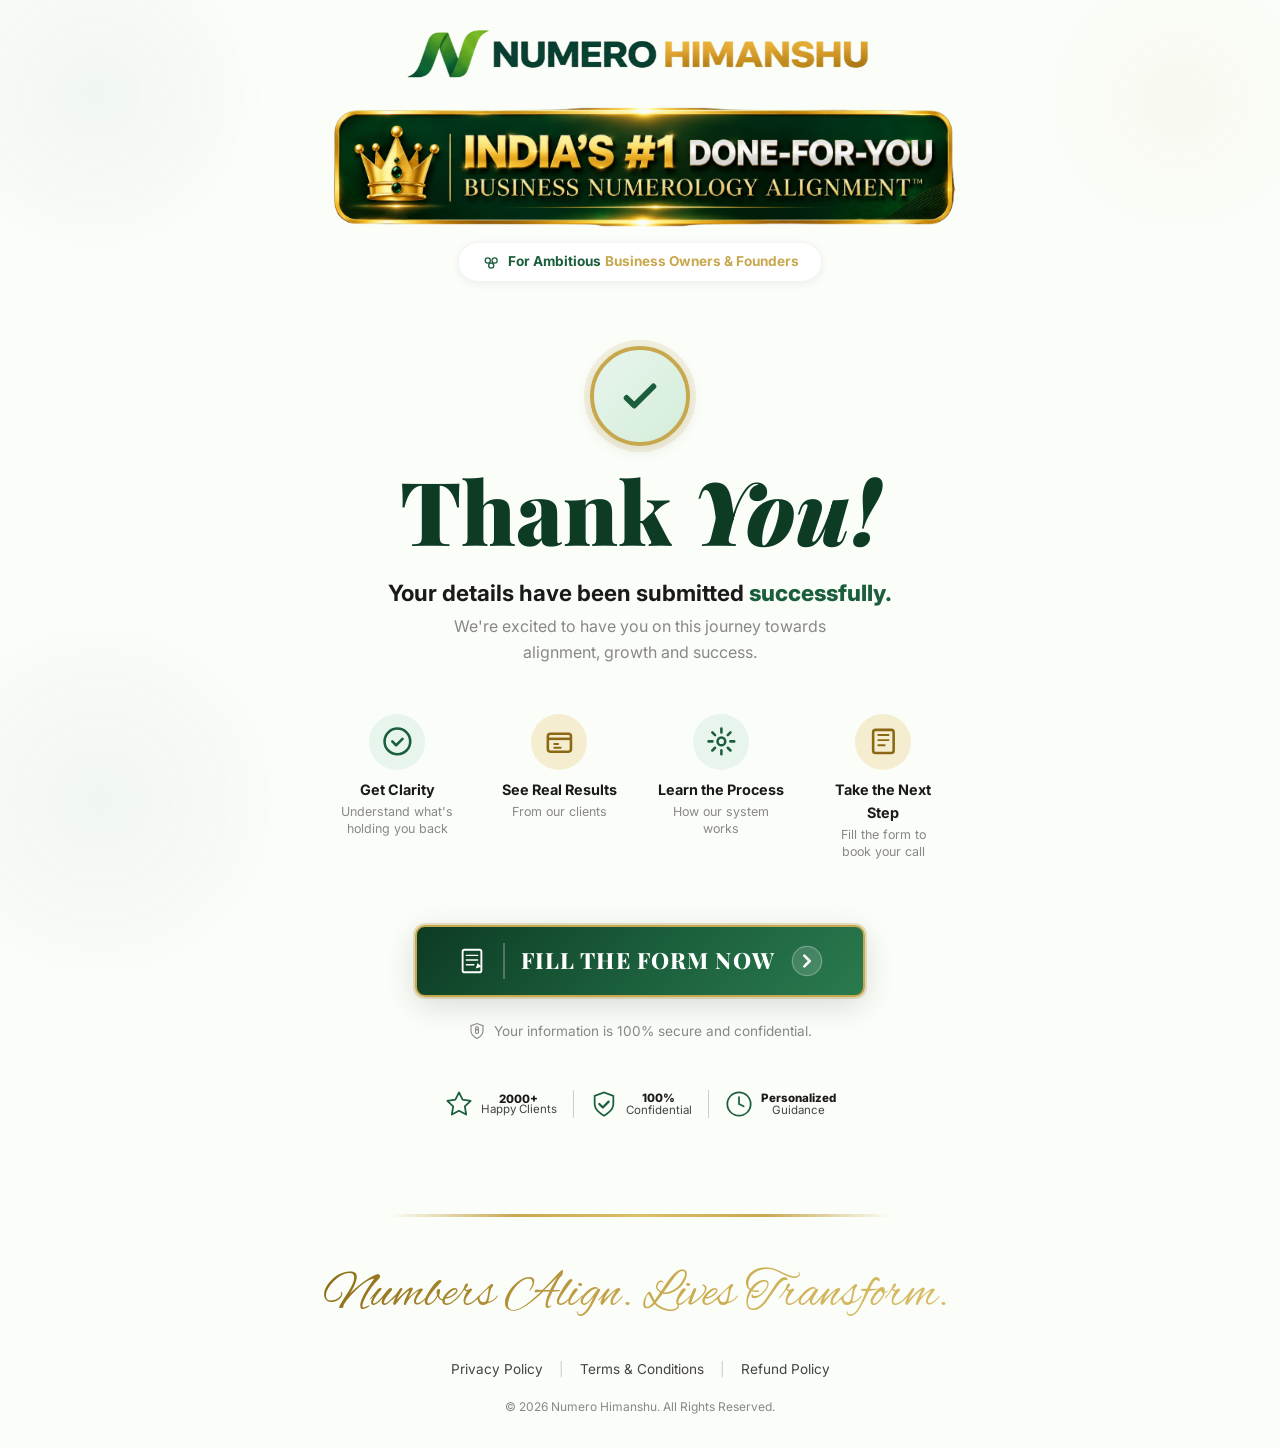
==== commit 42496f2c: "Add single green star icon to Happy Clients and reduce line-height to 0.9 for tighter spacing" ====
--- a/thankyou.html
+++ b/thankyou.html
@@ -152,9 +152,10 @@
         <!-- Social Proof Bar -->
         <div class="ty-social-proof" id="ty-social-proof">
           <div class="ty-social-proof__item">
-            <div class="ty-social-proof__info">
-              <span class="ty-social-proof__label"><strong>2000+</strong><br>Happy Clients</span>
-            </div>
+            <svg class="ty-social-proof__badge-icon" viewBox="0 0 24 24" fill="none" xmlns="http://www.w3.org/2000/svg">
+              <path d="M12 2l3.09 6.26L22 9.27l-5 4.87 1.18 6.88L12 17.77l-6.18 3.25L7 14.14 2 9.27l6.91-1.01L12 2z" stroke="#1B5E3B" stroke-width="1.5" stroke-linejoin="round"/>
+            </svg>
+            <span class="ty-social-proof__label" style="line-height: 0.9;"><strong>2000+</strong><br>Happy Clients</span>
           </div>
           <div class="ty-social-proof__divider"></div>
           <div class="ty-social-proof__item">
